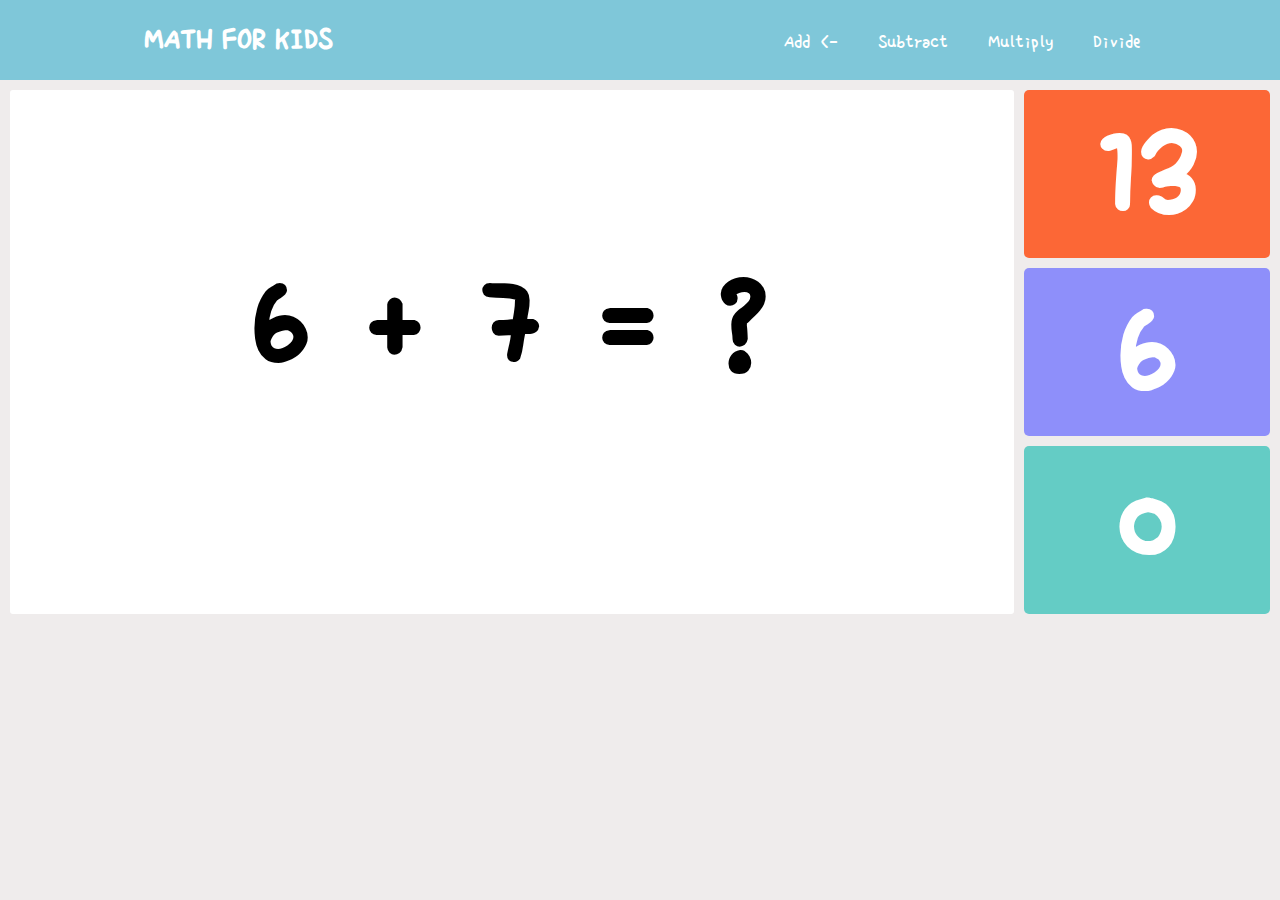
==== index.html @ 62a85108 "Remove files from root folder, then delete it, reason is error in hosting this app on github pages" ====
<!DOCTYPE html>
<html lang="en">
<head>
    <meta charset="UTF-8">
    <meta name="viewport" content="width=device-width, initial-scale=1.0">
    <link rel="preconnect" href="https://fonts.googleapis.com">
    <link rel="preconnect" href="https://fonts.gstatic.com" crossorigin>
    <link href="https://fonts.googleapis.com/css2?family=Single+Day&display=swap" rel="stylesheet">
    <link rel="stylesheet" href="/root/styles/style.css">
    <title>Add</title>
</head>
<body>
    <audio id="wrongAudio">
        <source src="/root/audio/wrong.mp3">
    </audio>

    <audio id="correctAudio">
        <source src="/root/audio/correct.mp3">
    </audio>



    <!--HEADER SECTION START-->
    <header>
        <div class="container">
            <h1>MATH FOR KIDS</h1>
            <ul>
                <li class="current"><a href="index.html">Add</a></li>
                <li><a href="subtract.html">Subtract</a></li>
                <li><a href="multiply.html">Multiply</a></li>
                <li><a href="divide.html">Divide</a></li>
            </ul>
        </div>
    </header>
    <!--HEADER SECTION END-->

    <!--OPERATIONS SECTION START-->
    <div class="wrapper">
        <div class="equation">
            <h1 id="num1">1</h1>
            <h1>+</h1>
            <h1 id="num2">1</h1>
            <h1>=</h1>
            <h1>?</h1>
        </div>
        <div class="answer-options">
            <h1 id="option1">1</h1>
            <h1 id="option2">2</h1>
            <h1 id="option3">3</h1>
        </div>
    </div>
    <!--OPERATIONS SECTION END-->
    
    <script src="/root/scripts/add.js"></script>
</body>
</html>
---- root/styles/style.css ----
/*GENERAL CSS*/
* {
    padding: 0;
    margin: 0;
    box-sizing: border-box;
}

body {
    font-family: 'Single Day', cursive;
    background-color: #EFECEC ;
}

/*CONTAINER CSS*/
.container {
    padding: 1.25rem;
    overflow: hidden;
    background-color: #7FC7D9;
}

.container h1 {
    float: left;
    margin-left: 10%;
    color: #fff;
}

.container ul {
    list-style-type: none;
    font-size: 1.25rem;
    margin-left: 60%;
}

.container li {
    margin-top: .625rem;
    float: left;
    padding: 0 1.25rem 0 1.25rem;
}

.container a {
    text-decoration: none;
    color: #fff;
}

/*POINTER OF ACTUAL OPERATION*/
.current a::after {
    content: "<-";
    margin-left: .625rem;
}

/*WRAPPER CSS*/
.wrapper {
    display: grid;
    grid-template-columns: 80% 20%;
}

/*EQUATION CSS*/
.equation {
    font-size: 4.0625rem;
    background-color: #fff;
    border-radius: .1875rem;
    text-align: center;
    padding-top: 15%;
    margin-top: .625rem;
    margin-left: .625rem;
    margin-right: .625rem;
}

.equation h1 {
    display: inline;
    padding: 1.25rem;
}

/*ANSWERS CSS*/
.answer-options {
    font-size: 4.1875rem;
    margin-right: .625rem;
}

.answer-options h1 {
    cursor: pointer;
    color: #fff;
    border-radius: .3125rem;
    margin-top: .625rem;
    text-align: center;
    width: 100%;
}

/*OPTION 1*/
#option1 {
    background-color: #FC6736;
    transition: .5s;
}

#option1:hover {
    color: #FC6736;
    background-color: #EFECEC;
}

/*OPTION 2*/
#option2 {
    background-color: #8E8FFA;
    transition: .5s;
}

#option2:hover {
    color: #8E8FFA;
    background-color: #EFECEC;
}

/*OPTION 3*/
#option3 {
    background-color: #64CCC5;
    transition: .5s;
}

#option3:hover {
    color: #64CCC5;
    background-color: #EFECEC;
}
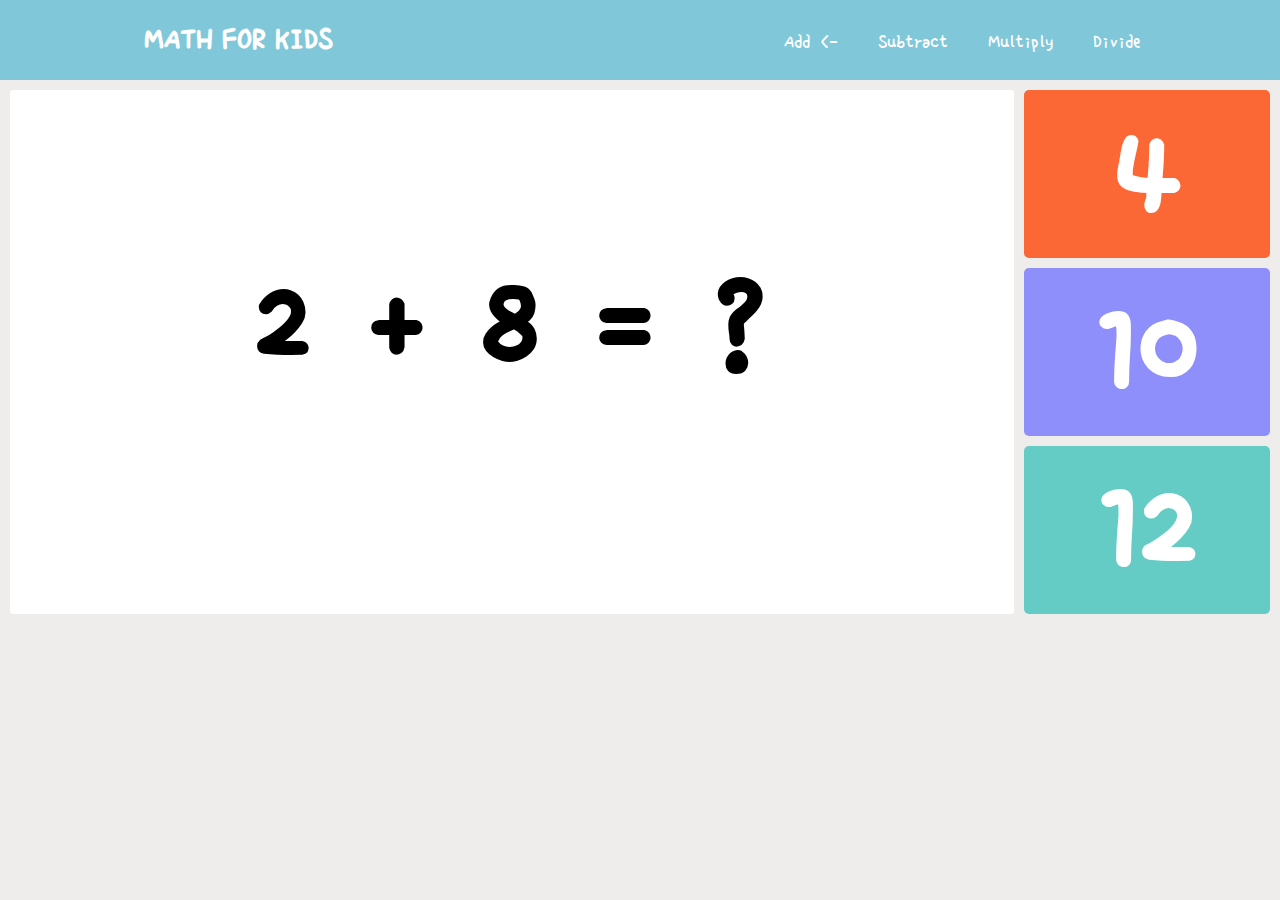
==== commit ffd1c475: "Fixed routes to files" ====
--- a/index.html
+++ b/index.html
@@ -6,16 +6,16 @@
     <link rel="preconnect" href="https://fonts.googleapis.com">
     <link rel="preconnect" href="https://fonts.gstatic.com" crossorigin>
     <link href="https://fonts.googleapis.com/css2?family=Single+Day&display=swap" rel="stylesheet">
-    <link rel="stylesheet" href="/root/styles/style.css">
+    <link rel="stylesheet" href="styles/style.css">
     <title>Add</title>
 </head>
 <body>
     <audio id="wrongAudio">
-        <source src="/root/audio/wrong.mp3">
+        <source src="audio/wrong.mp3">
     </audio>
 
     <audio id="correctAudio">
-        <source src="/root/audio/correct.mp3">
+        <source src="audio/correct.mp3">
     </audio>
 
 
@@ -51,6 +51,6 @@
     </div>
     <!--OPERATIONS SECTION END-->
     
-    <script src="/root/scripts/add.js"></script>
+    <script src="scripts/add.js"></script>
 </body>
 </html>--- a/styles/style.css
+++ b/styles/style.css
@@ -0,0 +1,119 @@
+/*GENERAL CSS*/
+* {
+    padding: 0;
+    margin: 0;
+    box-sizing: border-box;
+}
+
+body {
+    font-family: 'Single Day', cursive;
+    background-color: #EFECEC ;
+}
+
+/*CONTAINER CSS*/
+.container {
+    padding: 1.25rem;
+    overflow: hidden;
+    background-color: #7FC7D9;
+}
+
+.container h1 {
+    float: left;
+    margin-left: 10%;
+    color: #fff;
+}
+
+.container ul {
+    list-style-type: none;
+    font-size: 1.25rem;
+    margin-left: 60%;
+}
+
+.container li {
+    margin-top: .625rem;
+    float: left;
+    padding: 0 1.25rem 0 1.25rem;
+}
+
+.container a {
+    text-decoration: none;
+    color: #fff;
+}
+
+/*POINTER OF ACTUAL OPERATION*/
+.current a::after {
+    content: "<-";
+    margin-left: .625rem;
+}
+
+/*WRAPPER CSS*/
+.wrapper {
+    display: grid;
+    grid-template-columns: 80% 20%;
+}
+
+/*EQUATION CSS*/
+.equation {
+    font-size: 4.0625rem;
+    background-color: #fff;
+    border-radius: .1875rem;
+    text-align: center;
+    padding-top: 15%;
+    margin-top: .625rem;
+    margin-left: .625rem;
+    margin-right: .625rem;
+}
+
+.equation h1 {
+    display: inline;
+    padding: 1.25rem;
+}
+
+/*ANSWERS CSS*/
+.answer-options {
+    font-size: 4.1875rem;
+    margin-right: .625rem;
+}
+
+.answer-options h1 {
+    cursor: pointer;
+    color: #fff;
+    border-radius: .3125rem;
+    margin-top: .625rem;
+    text-align: center;
+    width: 100%;
+}
+
+/*OPTION 1*/
+#option1 {
+    background-color: #FC6736;
+    transition: .5s;
+}
+
+#option1:hover {
+    color: #FC6736;
+    background-color: #EFECEC;
+}
+
+/*OPTION 2*/
+#option2 {
+    background-color: #8E8FFA;
+    transition: .5s;
+}
+
+#option2:hover {
+    color: #8E8FFA;
+    background-color: #EFECEC;
+}
+
+/*OPTION 3*/
+#option3 {
+    background-color: #64CCC5;
+    transition: .5s;
+}
+
+#option3:hover {
+    color: #64CCC5;
+    background-color: #EFECEC;
+}
+
